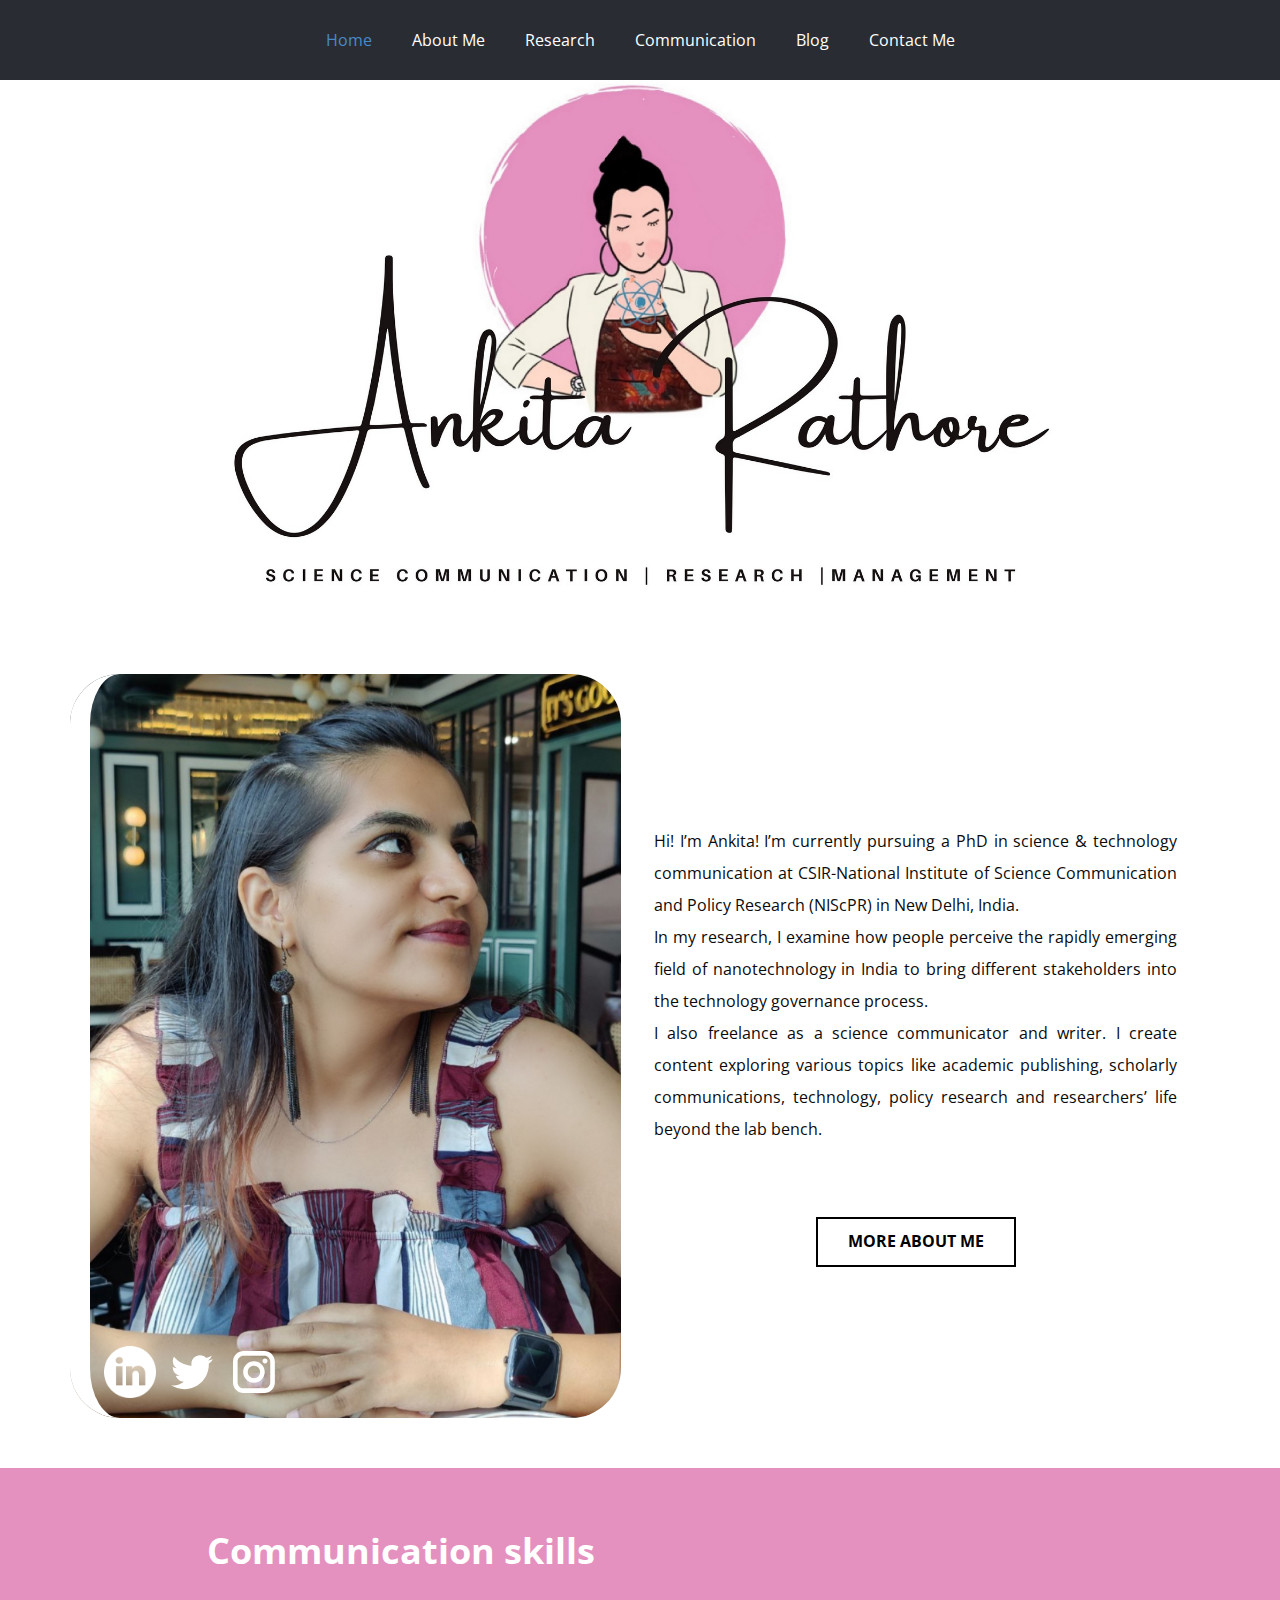
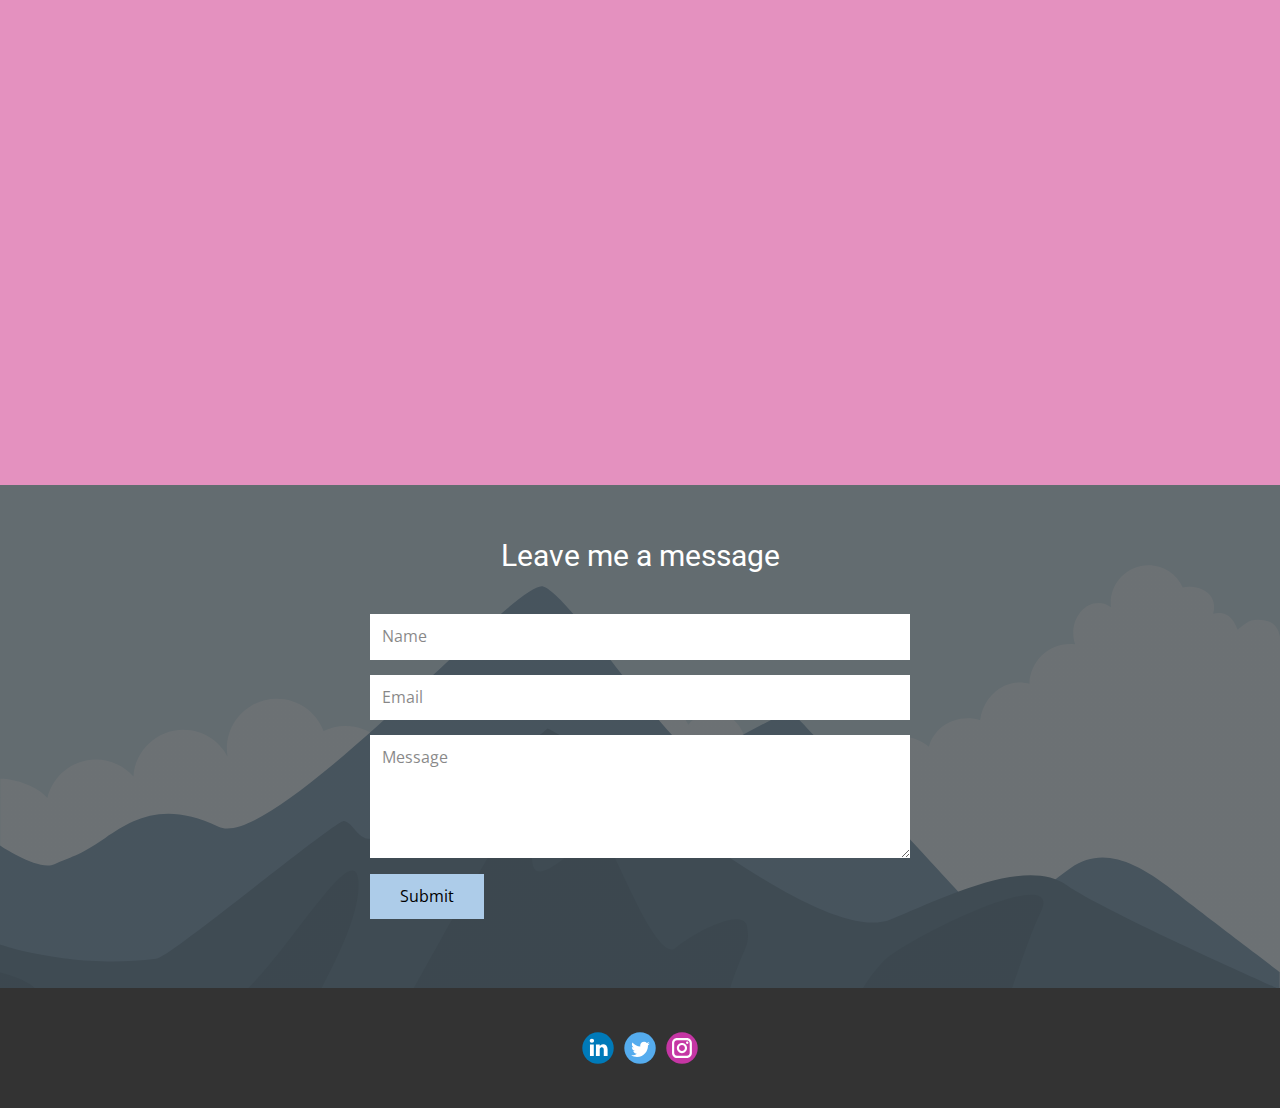
==== index.html @ bb03752f "Adding blocked names in google sheets" ====
<!DOCTYPE html>
<html style="font-size: 16px;" lang="en-IN"><head>
    <meta name="viewport" content="width=device-width, initial-scale=1.0">
    <meta charset="utf-8">
    <meta name="keywords" content="Hi! I’m Ankita!, Contact Form">
    <meta name="description" content="Hi! Welcome to the website of Ankita Rathore. Ankita is an Indian researcher and science communicator. At present, she is pursuing Ph.D. in Science &amp; Technology Communication at CSIR-National Institute of Science Communication and Policy Research (NIScPR) in New Delhi, India. Visit the website for more!">
    <title>Ankita Rathore</title>
    <link rel="stylesheet" href="nicepage.css" media="screen">
<link rel="stylesheet" href="Home.css" media="screen">
    <script class="u-script" type="text/javascript" src="jquery.js" defer=""></script>
    <script class="u-script" type="text/javascript" src="nicepage.js" defer=""></script>
    <meta name="generator" content="Nicepage 4.14.1, nicepage.com">
    <meta property="og:title" content="Ankita Rathore">
    <meta property="og:description" content="Hi! Welcome to the website of Ankita Rathore. Ankita is an Indian researcher and science communicator. At present, she is pursuing Ph.D. in Science &amp; Technology Communication at CSIR-National Institute of Science Communication and Policy Research (NIScPR) in New Delhi, India. Visit the website for more!">
    <meta property="og:image" content="images/favicon1.png">
    <meta property="og:url" content="ankitarathore.com">
    <link rel="icon" href="images/favicon1.png">
    <link id="u-theme-google-font" rel="stylesheet" href="https://fonts.googleapis.com/css?family=Roboto:100,100i,300,300i,400,400i,500,500i,700,700i,900,900i|Open+Sans:300,300i,400,400i,500,500i,600,600i,700,700i,800,800i">
    <link id="u-page-google-font" rel="stylesheet" href="https://fonts.googleapis.com/css?family=Open+Sans:300,300i,400,400i,500,500i,600,600i,700,700i,800,800i">
    
    
    
    
    
    <script type="application/ld+json">{
		"@context": "http://schema.org",
		"@type": "Organization",
		"name": "Site1",
		"sameAs": [
				"https://www.linkedin.com/in/ankita-rathore-495b4094/",
				"https://twitter.com/ankitarathore02",
				"https://www.instagram.com/ankitarathore02"
		]
}</script>
    <meta name="theme-color" content="#478ac9">
    <meta name="twitter:site" content="@">
    <meta name="twitter:card" content="summary_large_image">
    <meta name="twitter:title" content="Ankita Rathore">
    <meta name="twitter:description" content="Site1">
    <meta property="og:type" content="website">
  </head>
  <body data-home-page="Home.html" data-home-page-title="Home" class="u-body u-xl-mode" data-lang="en"><header class="u-clearfix u-header u-palette-5-dark-3 u-sticky u-sticky-dbbc u-header" id="sec-faad"><div class="u-clearfix u-sheet u-valign-middle u-sheet-1">
        <nav class="u-align-center u-menu u-menu-one-level u-offcanvas u-menu-1">
          <div class="menu-collapse" style="font-size: 1rem; letter-spacing: 0px;">
            <a class="u-button-style u-custom-left-right-menu-spacing u-custom-padding-bottom u-custom-text-hover-color u-custom-top-bottom-menu-spacing u-nav-link u-text-active-palette-1-base u-text-hover-palette-2-base" href="#">
              <svg class="u-svg-link" viewBox="0 0 24 24"><use xmlns:xlink="http://www.w3.org/1999/xlink" xlink:href="#menu-hamburger"></use></svg>
              <svg class="u-svg-content" version="1.1" id="menu-hamburger" viewBox="0 0 16 16" x="0px" y="0px" xmlns:xlink="http://www.w3.org/1999/xlink" xmlns="http://www.w3.org/2000/svg"><g><rect y="1" width="16" height="2"></rect><rect y="7" width="16" height="2"></rect><rect y="13" width="16" height="2"></rect>
</g></svg>
            </a>
          </div>
          <div class="u-custom-menu u-nav-container">
            <ul class="u-nav u-unstyled u-nav-1"><li class="u-nav-item"><a class="u-button-style u-nav-link u-text-active-palette-1-base u-text-hover-custom-color-3" href="Home.html" style="padding: 10px 20px;">Home</a>
</li><li class="u-nav-item"><a class="u-button-style u-nav-link u-text-active-palette-1-base u-text-hover-custom-color-3" href="About-Me.html" style="padding: 10px 20px;">About Me</a>
</li><li class="u-nav-item"><a class="u-button-style u-nav-link u-text-active-palette-1-base u-text-hover-custom-color-3" href="Research.html" style="padding: 10px 20px;">Research</a>
</li><li class="u-nav-item"><a class="u-button-style u-nav-link u-text-active-palette-1-base u-text-hover-custom-color-3" href="Communication.html" style="padding: 10px 20px;">Communication</a>
</li><li class="u-nav-item"><a class="u-button-style u-nav-link u-text-active-palette-1-base u-text-hover-custom-color-3" href="https://thetoxicminds.wordpress.com/" target="_blank" style="padding: 10px 20px;">Blog</a>
</li><li class="u-nav-item"><a class="u-button-style u-nav-link u-text-active-palette-1-base u-text-hover-custom-color-3" href="Contact-Me.html" style="padding: 10px 20px;">Contact Me</a>
</li></ul>
          </div>
          <div class="u-custom-menu u-nav-container-collapse">
            <div class="u-black u-container-style u-inner-container-layout u-opacity u-opacity-95 u-sidenav">
              <div class="u-inner-container-layout u-sidenav-overflow">
                <div class="u-menu-close"></div>
                <ul class="u-align-center u-nav u-popupmenu-items u-unstyled u-nav-2"><li class="u-nav-item"><a class="u-button-style u-nav-link" href="Home.html">Home</a>
</li><li class="u-nav-item"><a class="u-button-style u-nav-link" href="About-Me.html">About Me</a>
</li><li class="u-nav-item"><a class="u-button-style u-nav-link" href="Research.html">Research</a>
</li><li class="u-nav-item"><a class="u-button-style u-nav-link" href="Communication.html">Communication</a>
</li><li class="u-nav-item"><a class="u-button-style u-nav-link" href="https://thetoxicminds.wordpress.com/" target="_blank">Blog</a>
</li><li class="u-nav-item"><a class="u-button-style u-nav-link" href="Contact-Me.html">Contact Me</a>
</li></ul>
              </div>
            </div>
            <div class="u-black u-menu-overlay u-opacity u-opacity-70"></div>
          </div>
        </nav>
      </div></header>
    <section class="u-clearfix u-section-1" id="sec-b305">
      <div class="u-clearfix u-sheet u-sheet-1">
        <img class="u-align-center u-image u-image-default u-image-1" src="images/AnkitaRathoreAnimated3.jpg" alt="" data-image-width="3499" data-image-height="1847">
      </div>
    </section>
    <section class="u-clearfix u-section-2" id="carousel_d11b">
      <div class="u-clearfix u-sheet u-sheet-1">
        <div class="u-clearfix u-expanded-width u-gutter-0 u-layout-wrap u-layout-wrap-1">
          <div class="u-layout">
            <div class="u-layout-row">
              <div class="u-size-29">
                <div class="u-layout-col">
                  <div class="u-align-left u-container-style u-image u-image-round u-layout-cell u-radius-50 u-size-60 u-image-1" data-image-width="1557" data-image-height="1932">
                    <div class="u-border-20 u-border-no-bottom u-border-no-right u-border-no-top u-border-white u-container-layout u-container-layout-1">
                      <div class="u-hover-feature u-social-icons u-spacing-10 u-social-icons-1" data-animation-name="customAnimationIn" data-animation-duration="1000" data-animation-direction="">
                        <a class="u-social-url" target="_blank" data-type="Custom" title="Linkedin" href="https://www.linkedin.com/in/ankita-rathore-495b4094/"><span class="u-file-icon u-icon u-social-custom u-social-icon u-text-white u-icon-1"><img src="images/1384014.png" alt=""></span>
                        </a>
                        <a class="u-social-url" title="twitter" target="_blank" href="https://twitter.com/ankitarathore02"><span class="u-icon u-icon-circle u-social-icon u-social-twitter u-text-white u-icon-2"><svg class="u-svg-link" preserveAspectRatio="xMidYMin slice" viewBox="0 0 112 112" style=""><use xmlns:xlink="http://www.w3.org/1999/xlink" xlink:href="#svg-a136"></use></svg><svg class="u-svg-content" viewBox="0 0 112 112" x="0" y="0" id="svg-a136"><path fill="currentColor" d="M92.2,38.2c0,0.8,0,1.6,0,2.3c0,24.3-18.6,52.4-52.6,52.4c-10.6,0.1-20.2-2.9-28.5-8.2
	c1.4,0.2,2.9,0.2,4.4,0.2c8.7,0,16.7-2.9,23-7.9c-8.1-0.2-14.9-5.5-17.3-12.8c1.1,0.2,2.4,0.2,3.4,0.2c1.6,0,3.3-0.2,4.8-0.7
	c-8.4-1.6-14.9-9.2-14.9-18c0-0.2,0-0.2,0-0.2c2.5,1.4,5.4,2.2,8.4,2.3c-5-3.3-8.3-8.9-8.3-15.4c0-3.4,1-6.5,2.5-9.2
	c9.1,11.1,22.7,18.5,38,19.2c-0.2-1.4-0.4-2.8-0.4-4.3c0.1-10,8.3-18.2,18.5-18.2c5.4,0,10.1,2.2,13.5,5.7c4.3-0.8,8.1-2.3,11.7-4.5
	c-1.4,4.3-4.3,7.9-8.1,10.1c3.7-0.4,7.3-1.4,10.6-2.9C98.9,32.3,95.7,35.5,92.2,38.2z"></path></svg></span>
                        </a>
                        <a class="u-social-url" title="instagram" target="_blank" href="https://www.instagram.com/ankitarathore02"><span class="u-icon u-icon-circle u-social-icon u-social-instagram u-text-white u-icon-3"><svg class="u-svg-link" preserveAspectRatio="xMidYMin slice" viewBox="0 0 112 112" style=""><use xmlns:xlink="http://www.w3.org/1999/xlink" xlink:href="#svg-4b89"></use></svg><svg class="u-svg-content" viewBox="0 0 112 112" x="0" y="0" id="svg-4b89"><path fill="currentColor" d="M55.9,32.9c-12.8,0-23.2,10.4-23.2,23.2s10.4,23.2,23.2,23.2s23.2-10.4,23.2-23.2S68.7,32.9,55.9,32.9z
	 M55.9,69.4c-7.4,0-13.3-6-13.3-13.3c-0.1-7.4,6-13.3,13.3-13.3s13.3,6,13.3,13.3C69.3,63.5,63.3,69.4,55.9,69.4z"></path><path fill="#FFFFFF" d="M79.7,26.8c-3,0-5.4,2.5-5.4,5.4s2.5,5.4,5.4,5.4c3,0,5.4-2.5,5.4-5.4S82.7,26.8,79.7,26.8z"></path><path fill="currentColor" d="M78.2,11H33.5C21,11,10.8,21.3,10.8,33.7v44.7c0,12.6,10.2,22.8,22.7,22.8h44.7c12.6,0,22.7-10.2,22.7-22.7
	V33.7C100.8,21.1,90.6,11,78.2,11z M91,78.4c0,7.1-5.8,12.8-12.8,12.8H33.5c-7.1,0-12.8-5.8-12.8-12.8V33.7
	c0-7.1,5.8-12.8,12.8-12.8h44.7c7.1,0,12.8,5.8,12.8,12.8V78.4z"></path></svg></span>
                        </a>
                      </div>
                    </div>
                  </div>
                </div>
              </div>
              <div class="u-size-31">
                <div class="u-layout-row">
                  <div class="u-align-justify u-container-style u-layout-cell u-size-60 u-layout-cell-2">
                    <div class="u-container-layout u-valign-middle u-container-layout-2">
                      <p class="u-text u-text-custom-color-2 u-text-1"> Hi! I’m Ankita! I’m currently pursuing a PhD in science &amp; technology com<span style="font-weight: 700;"></span>munication at CSIR-National Institute of Science Communication and Policy Research (NIScPR) in New Delhi, India.&nbsp; <br>In my research, I examine how people perceive the rapidly emerging field of nanotechnology in India to bring different stakeholders into the technology governance process.&nbsp; <br>I also freelance as a science communicator and writer. I create content exploring various topics like academic publishing, scholarly communications, technology, policy research and researchers’ life beyond the lab bench.
                      </p>
                      <a href="About-Me.html" data-page-id="624303507" class="u-border-2 u-border-black u-btn u-button-style u-hover-black u-none u-text-hover-white u-btn-1">More About me</a>
                    </div>
                  </div>
                </div>
              </div>
            </div>
          </div>
        </div>
      </div>
      
    </section>
    <section class="u-align-center-lg u-align-center-xl u-align-left-md u-align-left-sm u-align-left-xs u-clearfix u-custom-color-3 u-section-3" id="carousel_0339">
      <div class="u-clearfix u-sheet u-sheet-1">
        <h2 class="u-custom-font u-font-open-sans u-text u-text-body-alt-color u-text-1">Communication skills</h2>
        <div class="u-expanded-width-md u-expanded-width-sm u-expanded-width-xs u-list u-list-1">
          <div class="u-repeater u-repeater-1">
            <div class="u-align-justify u-container-style u-list-item u-repeater-item">
              <div class="u-container-layout u-similar-container u-container-layout-1">
                <div class="u-align-center u-image u-image-circle u-image-1" alt="" data-image-width="569" data-image-height="569" data-animation-name="customAnimationIn" data-animation-duration="1500" data-animation-delay="500"></div>
                <p class="u-text u-text-body-alt-color u-text-2" data-animation-name="customAnimationIn" data-animation-duration="1500"> I am a freelance science writer for Editage Insights, a division of Cactus Communications which aims to accelerate global scientific research communications. Both text and graphic write-ups I've produced in the past have been engaging to a range of audiences.</p>
              </div>
            </div>
            <div class="u-align-justify u-container-style u-list-item u-repeater-item u-video-cover">
              <div class="u-container-layout u-similar-container u-container-layout-2">
                <div class="u-align-center u-image u-image-circle u-image-2" alt="" data-image-width="2146" data-image-height="2146" data-animation-name="customAnimationIn" data-animation-duration="1500" data-animation-delay="500"></div>
                <p class="u-text u-text-body-alt-color u-text-3" data-animation-name="customAnimationIn" data-animation-duration="1500"> I have created multimedia content and managed social media profiles, particularly Instagram, Facebook, and Twitter, for a research institute and a small gardening business. I am well equipped with working knowledge of WordPress and SEO analysis.</p>
              </div>
            </div>
            <div class="u-align-justify u-container-style u-list-item u-repeater-item u-video-cover">
              <div class="u-container-layout u-similar-container u-container-layout-3">
                <div class="u-align-center u-image u-image-circle u-image-3" alt="" data-image-width="2866" data-image-height="2866" data-animation-name="customAnimationIn" data-animation-duration="1500" data-animation-delay="500"></div>
                <p class="u-text u-text-body-alt-color u-text-4" data-animation-name="customAnimationIn" data-animation-duration="1500"> I managed a team of fifteen people as an assistant manager in an operations role. I am capable of liaising and communicating effectively with diverse teams and external agencies to run the operations of an organisation smoothly.</p>
              </div>
            </div>
          </div>
        </div>
      </div>
    </section>
    <section class="u-align-center u-clearfix u-image u-shading u-section-4" src="" data-image-width="1280" data-image-height="720" id="sec-44c9">
      <div class="u-clearfix u-sheet u-valign-middle u-sheet-1">
        <h3 class="u-text u-text-1">Leave me a message</h3>
        <div class="u-form u-form-1">
          <form action="https://script.google.com/macros/s/AKfycbxC4dN5e4I3lBJvl-h7q_QStjvpuPsRKmOI4Qz8qEFd4lNcsQr63EZt-zW2yuZ6q8Ia/exec" method="POST" class="u-clearfix u-form-spacing-15 u-form-vertical u-inner-form" style="padding: 15px" source="custom">
            <div class="u-form-group u-form-name u-label-none">
              <label for="name-3791" class="u-label">Name</label>
              <input type="text" placeholder="Name" id="name-3791" name="name" class="u-border-grey-30 u-border-no-bottom u-border-no-left u-border-no-right u-border-no-top u-input u-input-rectangle u-white" required="">
            </div>
            <div class="u-form-email u-form-group u-label-none">
              <label for="email-3791" class="u-label">Email</label>
              <input type="email" placeholder="Email" id="email-3791" name="email" class="u-border-grey-30 u-border-no-bottom u-border-no-left u-border-no-right u-border-no-top u-input u-input-rectangle u-white" required="">
            </div>
            <div class="u-form-group u-form-message u-label-none">
              <label for="message-3791" class="u-label">Message</label>
              <textarea placeholder="Message" rows="4" cols="50" id="message-3791" name="message" class="u-border-grey-30 u-border-no-bottom u-border-no-left u-border-no-right u-border-no-top u-input u-input-rectangle u-white" required=""></textarea>
            </div>
            <div class="u-align-left u-form-group u-form-submit u-form-group-4">
              <a href="#" class="u-active-palette-1-base u-border-none u-btn u-btn-submit u-button-style u-hover-palette-1-base u-btn-1">Submit</a>
              <input type="submit" value="submit" class="u-form-control-hidden">
            </div>
            <div class="u-form-send-message u-form-send-success">Thank you for being awesome!</div>
            <div class="u-form-send-error u-form-send-message">Error sending the message! Please try Again...</div>
            <input type="hidden" value="" name="recaptchaResponse">
          </form>
        </div>
      </div>
    </section>
    
    
    <footer class="u-clearfix u-footer u-grey-80" id="sec-6951"><div class="u-clearfix u-sheet u-valign-middle u-sheet-1">
        <div class="u-align-left u-social-icons u-spacing-10 u-social-icons-1">
          <a class="u-social-url" title="linkedin" target="_blank" href="https://www.linkedin.com/in/ankita-rathore-495b4094/"><span class="u-icon u-social-icon u-social-linkedin u-icon-1"><svg class="u-svg-link" preserveAspectRatio="xMidYMin slice" viewBox="0 0 112 112" style=""><use xmlns:xlink="http://www.w3.org/1999/xlink" xlink:href="#svg-ac6b"></use></svg><svg class="u-svg-content" viewBox="0 0 112 112" x="0" y="0" id="svg-ac6b"><circle fill="currentColor" cx="56.1" cy="56.1" r="55"></circle><path fill="#FFFFFF" d="M41.3,83.7H27.9V43.4h13.4V83.7z M34.6,37.9L34.6,37.9c-4.6,0-7.5-3.1-7.5-7c0-4,3-7,7.6-7s7.4,3,7.5,7
            C42.2,34.8,39.2,37.9,34.6,37.9z M89.6,83.7H76.2V62.2c0-5.4-1.9-9.1-6.8-9.1c-3.7,0-5.9,2.5-6.9,4.9c-0.4,0.9-0.4,2.1-0.4,3.3v22.5
            H48.7c0,0,0.2-36.5,0-40.3h13.4v5.7c1.8-2.7,5-6.7,12.1-6.7c8.8,0,15.4,5.8,15.4,18.1V83.7z"></path></svg></span>
          </a>
          <a class="u-social-url" title="twitter" target="_blank" href="https://twitter.com/ankitarathore02"><span class="u-icon u-social-icon u-social-twitter u-icon-2"><svg class="u-svg-link" preserveAspectRatio="xMidYMin slice" viewBox="0 0 112 112" style=""><use xmlns:xlink="http://www.w3.org/1999/xlink" xlink:href="#svg-be21"></use></svg><svg class="u-svg-content" viewBox="0 0 112 112" x="0" y="0" id="svg-be21"><circle fill="currentColor" class="st0" cx="56.1" cy="56.1" r="55"></circle><path fill="#FFFFFF" d="M83.8,47.3c0,0.6,0,1.2,0,1.7c0,17.7-13.5,38.2-38.2,38.2C38,87.2,31,85,25,81.2c1,0.1,2.1,0.2,3.2,0.2
            c6.3,0,12.1-2.1,16.7-5.7c-5.9-0.1-10.8-4-12.5-9.3c0.8,0.2,1.7,0.2,2.5,0.2c1.2,0,2.4-0.2,3.5-0.5c-6.1-1.2-10.8-6.7-10.8-13.1
            c0-0.1,0-0.1,0-0.2c1.8,1,3.9,1.6,6.1,1.7c-3.6-2.4-6-6.5-6-11.2c0-2.5,0.7-4.8,1.8-6.7c6.6,8.1,16.5,13.5,27.6,14
            c-0.2-1-0.3-2-0.3-3.1c0-7.4,6-13.4,13.4-13.4c3.9,0,7.3,1.6,9.8,4.2c3.1-0.6,5.9-1.7,8.5-3.3c-1,3.1-3.1,5.8-5.9,7.4
            c2.7-0.3,5.3-1,7.7-2.1C88.7,43,86.4,45.4,83.8,47.3z"></path></svg></span>
          </a>
          <a class="u-social-url" title="instagram" target="_blank" href="https://www.instagram.com/ankitarathore02"><span class="u-icon u-social-icon u-social-instagram u-icon-3"><svg class="u-svg-link" preserveAspectRatio="xMidYMin slice" viewBox="0 0 112 112" style=""><use xmlns:xlink="http://www.w3.org/1999/xlink" xlink:href="#svg-6c42"></use></svg><svg class="u-svg-content" viewBox="0 0 112 112" x="0" y="0" id="svg-6c42"><circle fill="currentColor" cx="56.1" cy="56.1" r="55"></circle><path fill="#FFFFFF" d="M55.9,38.2c-9.9,0-17.9,8-17.9,17.9C38,66,46,74,55.9,74c9.9,0,17.9-8,17.9-17.9C73.8,46.2,65.8,38.2,55.9,38.2
            z M55.9,66.4c-5.7,0-10.3-4.6-10.3-10.3c-0.1-5.7,4.6-10.3,10.3-10.3c5.7,0,10.3,4.6,10.3,10.3C66.2,61.8,61.6,66.4,55.9,66.4z"></path><path fill="#FFFFFF" d="M74.3,33.5c-2.3,0-4.2,1.9-4.2,4.2s1.9,4.2,4.2,4.2s4.2-1.9,4.2-4.2S76.6,33.5,74.3,33.5z"></path><path fill="#FFFFFF" d="M73.1,21.3H38.6c-9.7,0-17.5,7.9-17.5,17.5v34.5c0,9.7,7.9,17.6,17.5,17.6h34.5c9.7,0,17.5-7.9,17.5-17.5V38.8
            C90.6,29.1,82.7,21.3,73.1,21.3z M83,73.3c0,5.5-4.5,9.9-9.9,9.9H38.6c-5.5,0-9.9-4.5-9.9-9.9V38.8c0-5.5,4.5-9.9,9.9-9.9h34.5
            c5.5,0,9.9,4.5,9.9,9.9V73.3z"></path></svg></span>
          </a>
        </div>
      </div></footer>
  
</body></html>
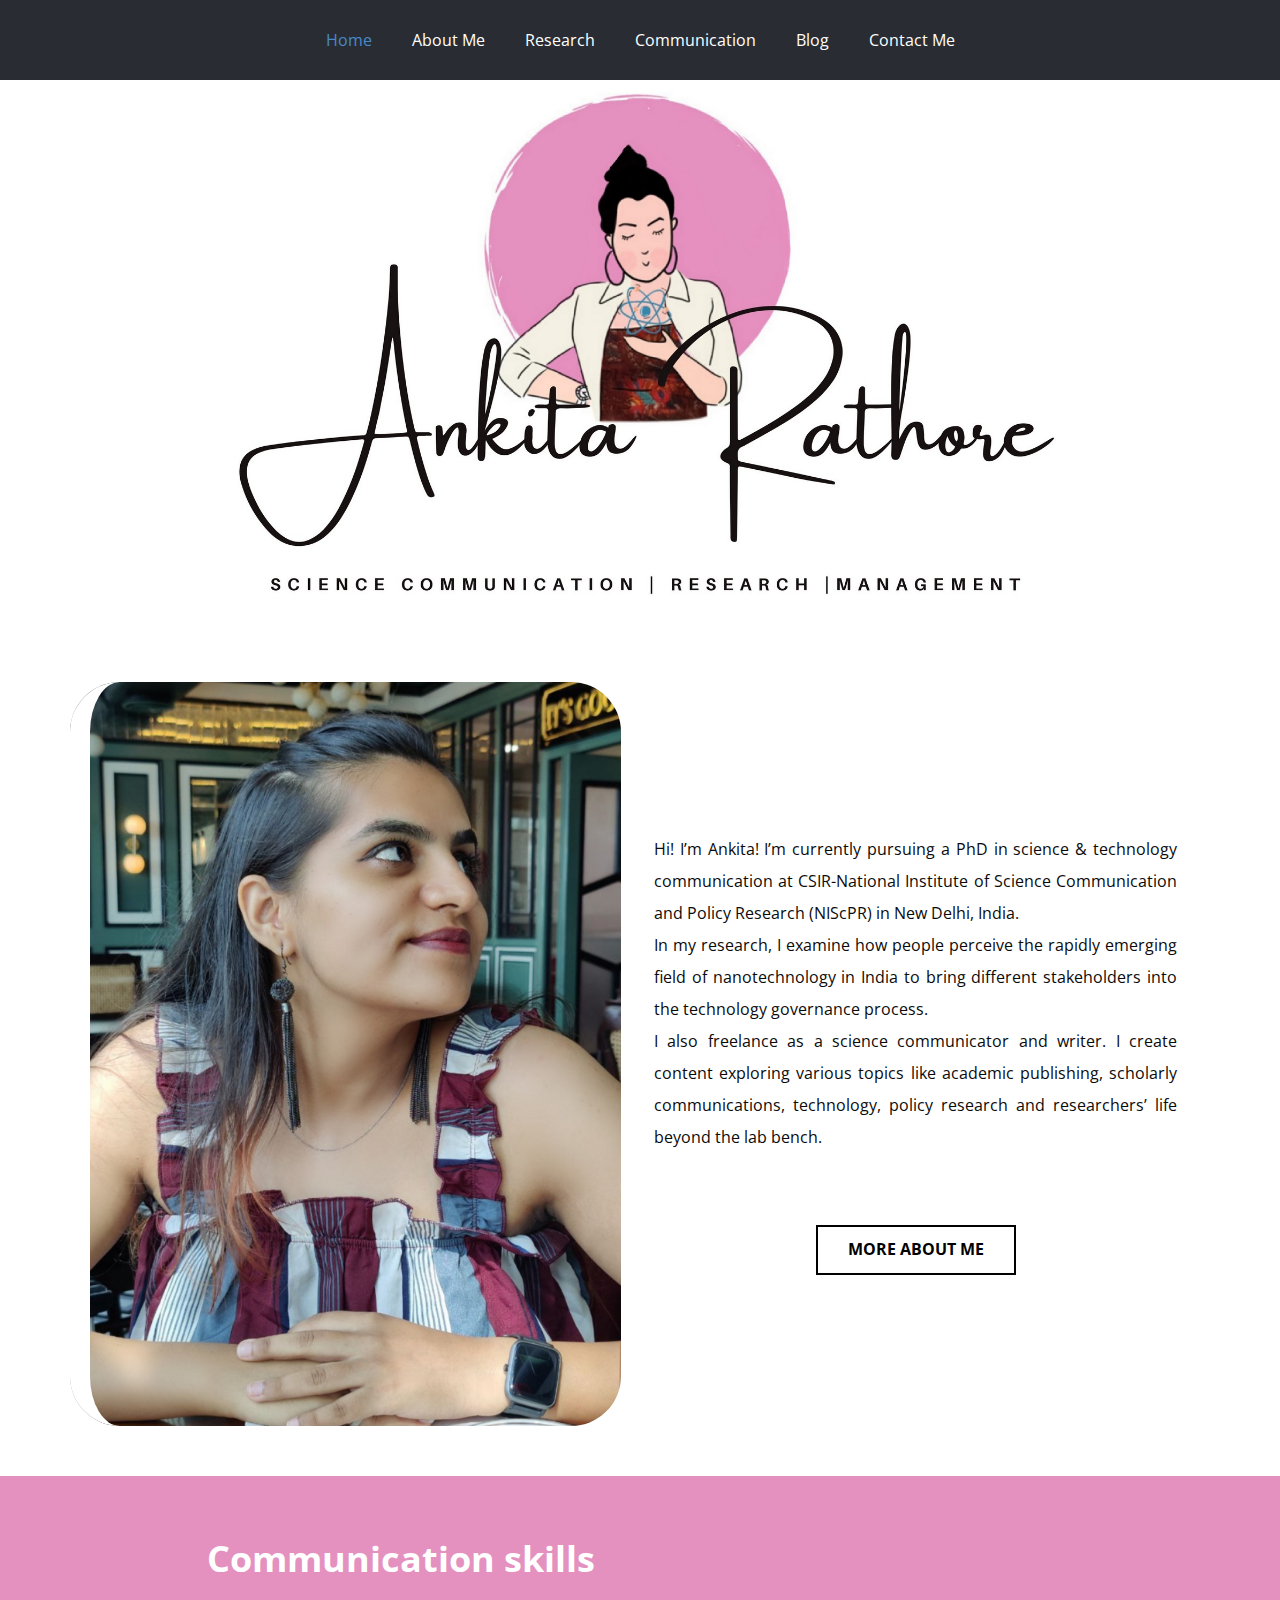
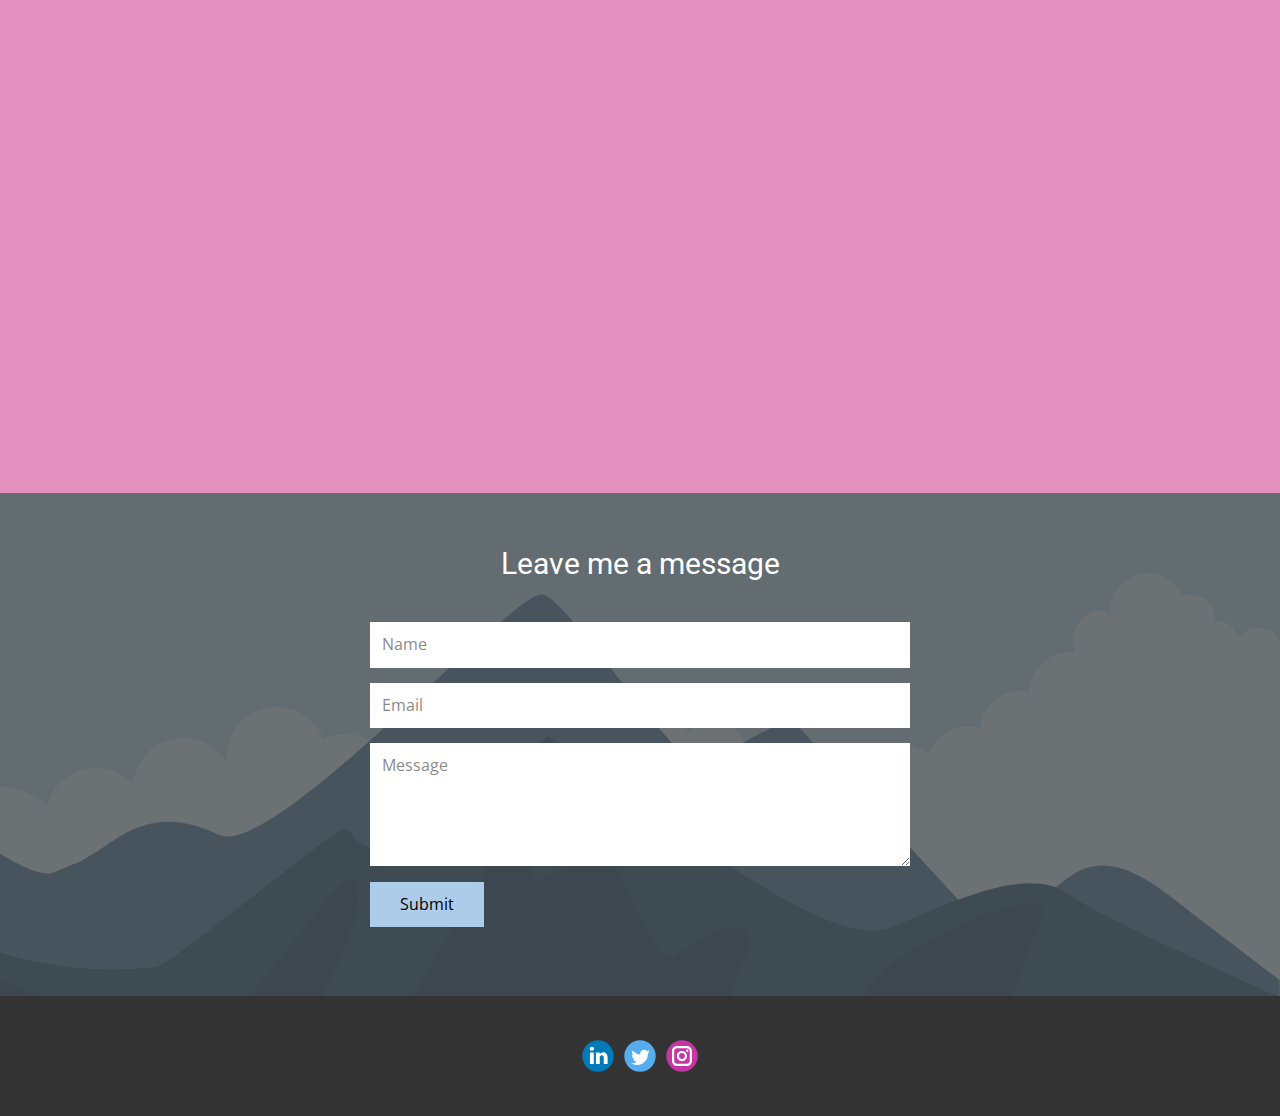
==== commit ab98fa9a: "Updating sheet url with new blocked names" ====
--- a/index.html
+++ b/index.html
@@ -152,10 +152,10 @@
       </div>
     </section>
     <section class="u-align-center u-clearfix u-image u-shading u-section-4" src="" data-image-width="1280" data-image-height="720" id="sec-44c9">
-      <div class="u-clearfix u-sheet u-valign-middle u-sheet-1">
+      <div class="u-clearfix u-sheet u-sheet-1">
         <h3 class="u-text u-text-1">Leave me a message</h3>
         <div class="u-form u-form-1">
-          <form action="https://script.google.com/macros/s/AKfycbxC4dN5e4I3lBJvl-h7q_QStjvpuPsRKmOI4Qz8qEFd4lNcsQr63EZt-zW2yuZ6q8Ia/exec" method="POST" class="u-clearfix u-form-spacing-15 u-form-vertical u-inner-form" style="padding: 15px" source="custom">
+          <form action="https://script.google.com/macros/s/AKfycbzBR6ein5R6seQyNvCBVO9ONkMqxxJADIRDflXVoP5FSshwGJ6SuRI8aX7a4DR8wZks/exec" method="POST" class="u-clearfix u-form-spacing-15 u-form-vertical u-inner-form" style="padding: 15px" source="custom">
             <div class="u-form-group u-form-name u-label-none">
               <label for="name-3791" class="u-label">Name</label>
               <input type="text" placeholder="Name" id="name-3791" name="name" class="u-border-grey-30 u-border-no-bottom u-border-no-left u-border-no-right u-border-no-top u-input u-input-rectangle u-white" required="">
--- a/Home.css
+++ b/Home.css
@@ -5,7 +5,7 @@
 .u-section-1 .u-image-1 {
   width: 1028px;
   height: 543px;
-  margin: 0 auto 1px;
+  margin: 9px 51px 0 auto;
 }
 
 @media (max-width: 1199px) {
@@ -16,6 +16,7 @@
   .u-section-1 .u-image-1 {
     width: 940px;
     height: 496px;
+    margin-right: 0;
   }
 }
 
